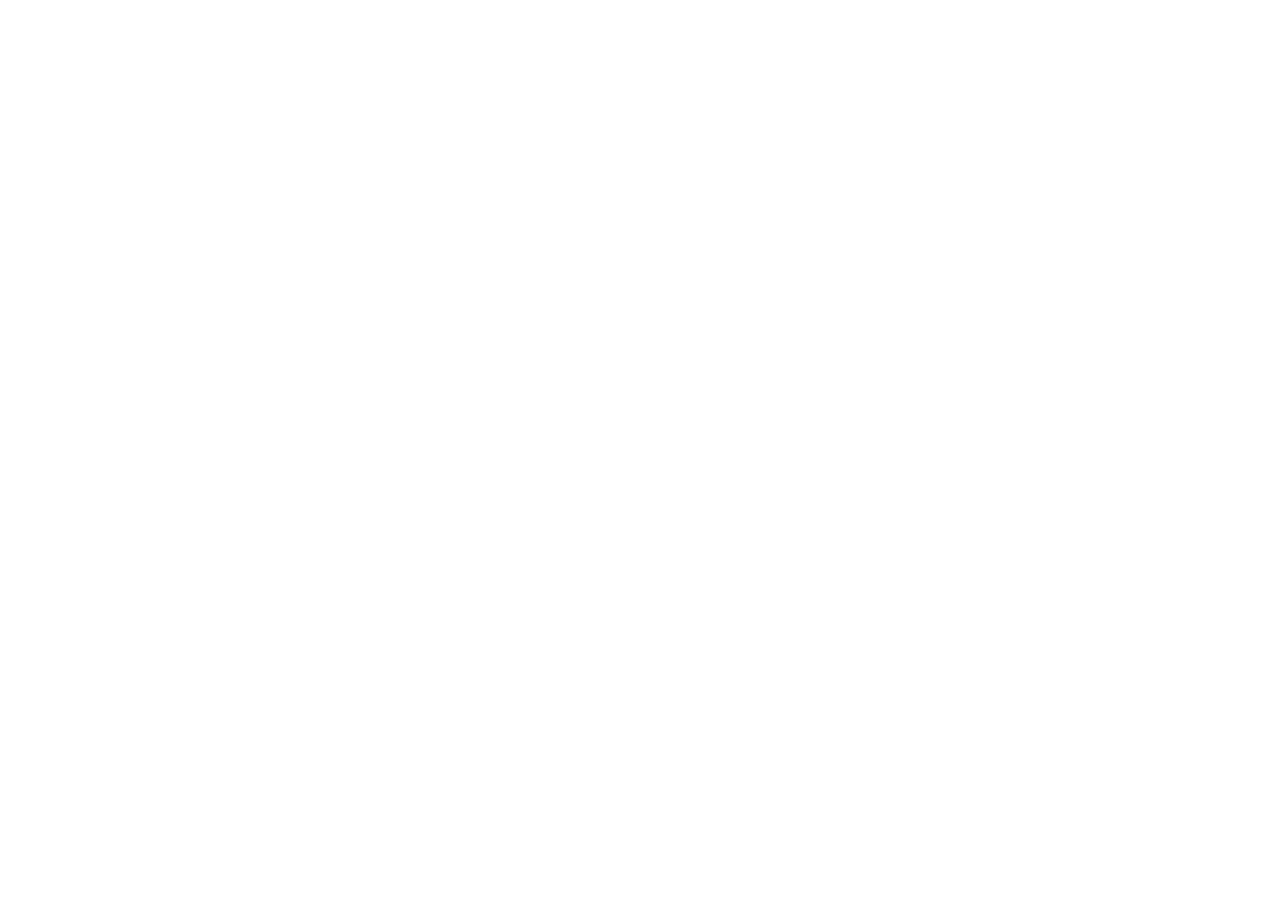
==== FaleConosco/index.html @ 0dec9604 "feat: initial project structure with creation of pages (Home, Blog, About, Contact) and implementati" ====
<!DOCTYPE html>
<html lang="pt-br">
<head>
    <meta charset="UTF-8">
    <meta name="viewport" content="width=device-width, initial-scale=1.0">
    <title>Sabor & Saber - Fale Conosco</title>
</head>
<body>
    
</body>
</html>
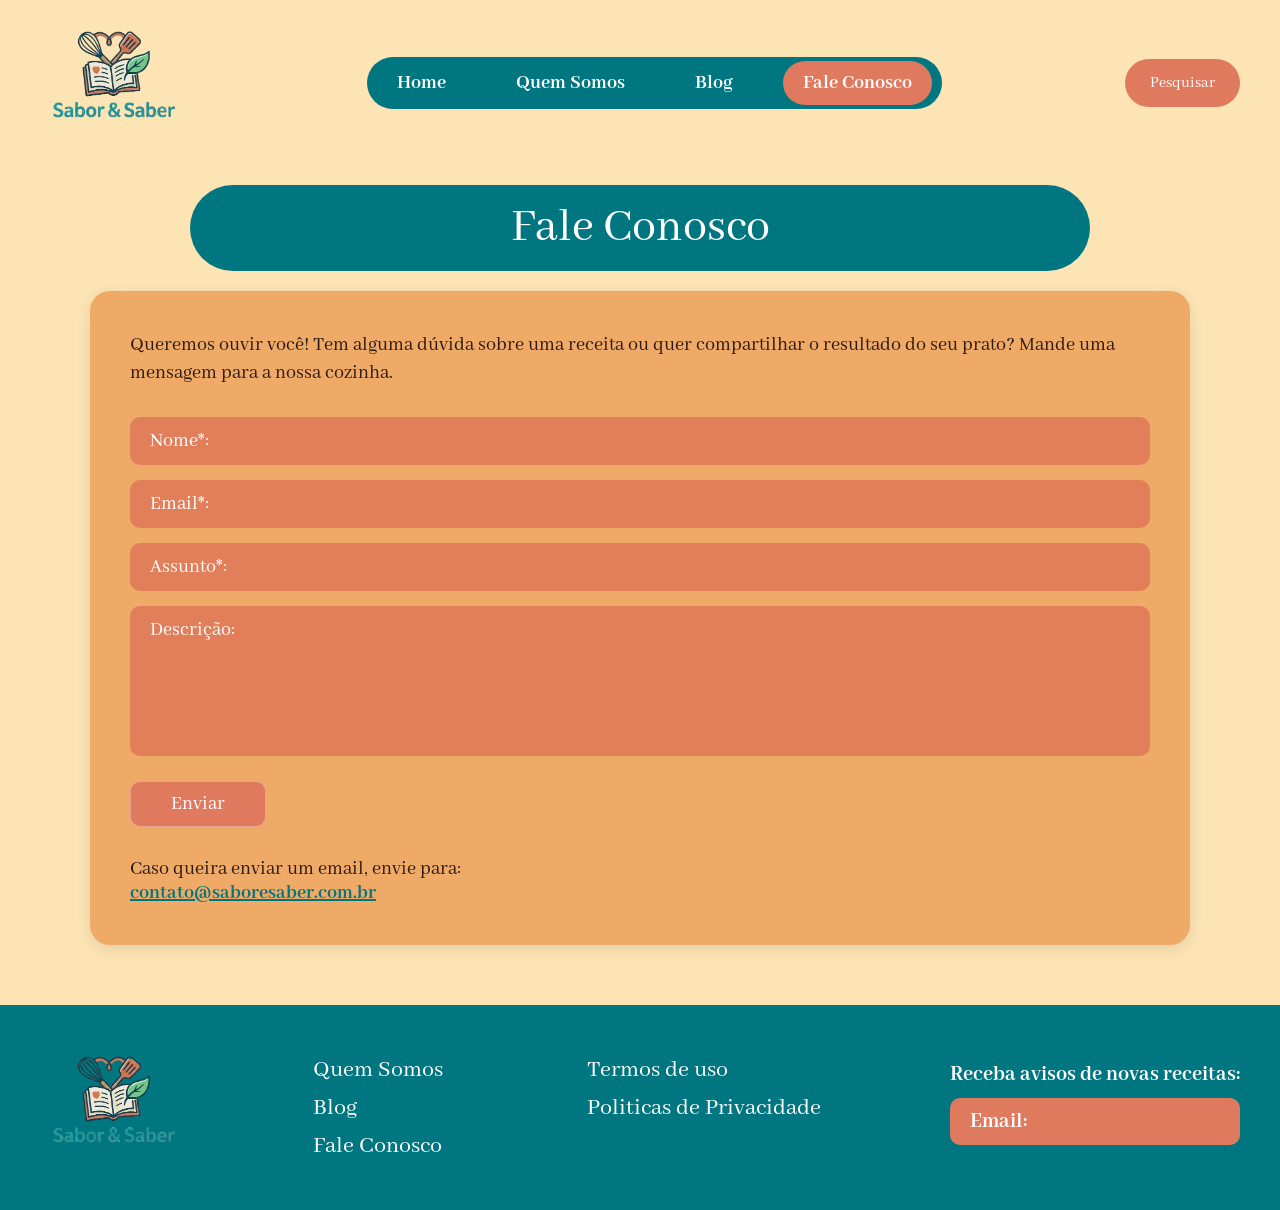
==== commit c71cebb8: "feat: add FaleConosco page with HTML and CSS" ====
--- a/FaleConosco/index.html
+++ b/FaleConosco/index.html
@@ -1,11 +1,79 @@
 <!DOCTYPE html>
 <html lang="pt-br">
-<head>
-    <meta charset="UTF-8">
-    <meta name="viewport" content="width=device-width, initial-scale=1.0">
-    <title>Sabor & Saber - Fale Conosco</title>
-</head>
-<body>
-    
-</body>
+    <head>
+        <meta charset="UTF-8">
+        <meta name="viewport" content="width=device-width, initial-scale=1.0">
+        <title>Sabor & Saber - Fale Conosco</title>
+        <link rel="stylesheet" href="style.css">
+    </head>
+    <body>
+        <div class="master">
+            <div class="topo">
+                <div class="logo">
+                    <img src="../images/icone-bg.png" alt="Sabor & Saber">
+                </div>
+
+                <div class="menu">
+                    <a href="../Home/index.html">Home</a>
+                    <a href="../QuemSomos/index.html">Quem Somos</a>
+                    <a href="../Blog/index.html">Blog</a>
+                    <a href>Fale Conosco</a>
+                </div>
+
+                <div class="pesquisar">
+                    <p>Pesquisar</p>
+                </div>
+            </div>
+
+            <div class="fale-conosco">
+                <div class="titulo">
+                    <p>Fale Conosco</p>
+                </div>
+
+                <div class="conteudo">
+                    <p>Queremos ouvir você! Tem alguma dúvida sobre uma receita
+                        ou quer compartilhar o resultado do seu prato? Mande uma
+                        mensagem para a nossa cozinha.</p>
+
+                    <div class="formulario">
+                        <p>Nome*:</p>
+                        <p>Email*:</p>
+                        <p>Assunto*:</p>
+                        <p>Descrição:</p>
+
+                        <div class="enviar">
+                            <p>Enviar</p>
+                        </div>
+                    </div>
+
+                    <div class="contato">
+                        <p>Caso queira enviar um email, envie para:
+                            <p class="email">contato@saboresaber.com.br</p>
+                        </p>
+                    </div>
+                </div>
+                
+                <div class="rodape">
+                    <div class="icone">
+                        <img src="../images/icone-bg.png" alt="Sabor & Saber">
+                    </div>
+
+                    <div class="menu-rodape">
+                        <a href="../QuemSomos/index.html">Quem Somos</a>
+                        <a href>Termos de uso</a>
+                        <a href="../Blog/index.html">Blog</a>
+                        <a href>Politicas de Privacidade</a>
+                        <a href="../FaleConosco/index.html">Fale Conosco</a>
+                    </div>
+
+                    <div class="aviso-email">
+                        <p>Receba avisos de novas receitas:</p>
+                        <div class="email">
+                            <p>Email:</p>
+                        </div>
+                    </div>
+                </div>
+            </div>
+        </div>
+    </body>
 </html>
--- a/FaleConosco/style.css
+++ b/FaleConosco/style.css
@@ -0,0 +1,185 @@
+@import url('https://fonts.googleapis.com/css2?family=Abhaya+Libre:wght@400;700&display=swap');
+
+* {
+    margin: 0;
+    padding: 0;
+    box-sizing: border-box;
+}
+
+html {
+    -webkit-scrollbar { display: none; }
+    -ms-overflow-style: none;  
+    scrollbar-width: none;  
+}
+
+body {
+    background-color: #fce4b4;
+    font-family: 'Abhaya Libre', serif;
+}
+
+.master {
+    width: 100%;
+}
+
+.master .topo {
+    display: flex;
+    justify-content: space-between;
+    align-items: center;
+    padding: 20px 40px;
+}
+
+.master .topo .logo img { height: 120px; }
+
+.master .topo .menu {
+    background-color: #007680;
+    display: flex;
+    padding: 4px 10px;
+    border-radius: 50px;
+    gap: 30px;
+    align-items: center;
+}
+
+.master .topo .menu a {
+    color: white;
+    font-size: 1.25rem;
+    font-weight: 700;
+    text-decoration: none;
+    padding: 10px 20px;
+}
+
+.master .topo .menu a:last-child {
+    background-color: #e07a5f;
+    border-radius: 50px;
+}
+
+.master .topo .pesquisar {
+    background-color: #e07a5f;
+    color: white;
+    padding: 15px 25px;
+    border-radius: 50px;
+    cursor: pointer;
+}
+
+.master .fale-conosco .titulo {
+    background-color: #007680;
+    width: 80%;
+    max-width: 900px;
+    margin: 20px auto;
+    padding: 15px;
+    border-radius: 50px;
+    text-align: center;
+}
+
+.master .fale-conosco .titulo p {
+    color: white;
+    font-size: 3rem;
+}
+
+.master .fale-conosco .conteudo {
+    background-color: #EEAA66;
+    width: 95%;
+    max-width: 1100px;
+    margin: 0 auto 60px auto;
+    padding: 40px;
+    border-radius: 20px;
+    box-shadow: 0 4px 15px rgba(0,0,0,0.1);
+}
+
+.master .fale-conosco .conteudo > p {
+    font-size: 1.25rem;
+    color: #2e1a14;
+    margin-bottom: 30px;
+    line-height: 1.4;
+}
+
+.master .fale-conosco .formulario {
+    display: flex;
+    flex-direction: column;
+    gap: 15px;
+}
+
+.master .fale-conosco .formulario p {
+    display: block;
+    background-color: #E27F5B;
+    color: white;
+    text-decoration: none;
+    padding: 12px 20px;
+    border-radius: 10px;
+    font-size: 1.25rem;
+    cursor: text;
+}
+
+.master .fale-conosco .formulario p:nth-child(4) {
+    height: 150px;
+}
+
+.master .fale-conosco .formulario .enviar p {
+    display: inline-block;
+    width: auto;
+    padding: 10px 40px;
+    margin-top: 10px;
+    background-color: #e07a5f;
+    border: 1px solid rgba(255,255,255,0.3);
+    cursor: pointer;
+}
+
+.master .fale-conosco .conteudo .contato {
+    margin-top: 30px;
+    font-size: 1.25rem;
+    color: #2e1a14;
+}
+
+.master .fale-conosco .conteudo .contato .email {
+    display: inline;
+    color: #007680;
+    font-weight: bold;
+    text-decoration: underline;
+    cursor: pointer;
+}
+
+.master .rodape {
+    background-color: #007680;
+    width: 100%;
+    margin-top: 60px;
+    padding: 40px;
+    display: flex;
+    justify-content: space-between;
+    align-items: center;
+    color: white;
+}
+
+.master .rodape .icone img { 
+    height: 120px; 
+}
+
+.master .rodape .menu-rodape {
+    display: grid;
+    grid-template-columns: 1fr 1fr;
+    gap: 10px 40px;
+}
+
+.master .rodape .menu-rodape a {
+    color: white;
+    text-decoration: none;
+    font-size: 1.5rem;
+}
+
+.master .rodape .aviso-email p {
+    font-size: 1.4rem;
+    margin-bottom: 10px;
+    cursor: default;
+}
+
+.master .rodape .aviso-email p:first-child {
+    font-weight: bold;
+    margin-bottom: 10px;
+}
+
+.master .rodape .aviso-email .email p:first-child {
+    background-color: #e07a5f;
+    padding: 10px 20px;
+    border-radius: 10px;
+    color: white;
+    display: block;
+    cursor: text;
+}
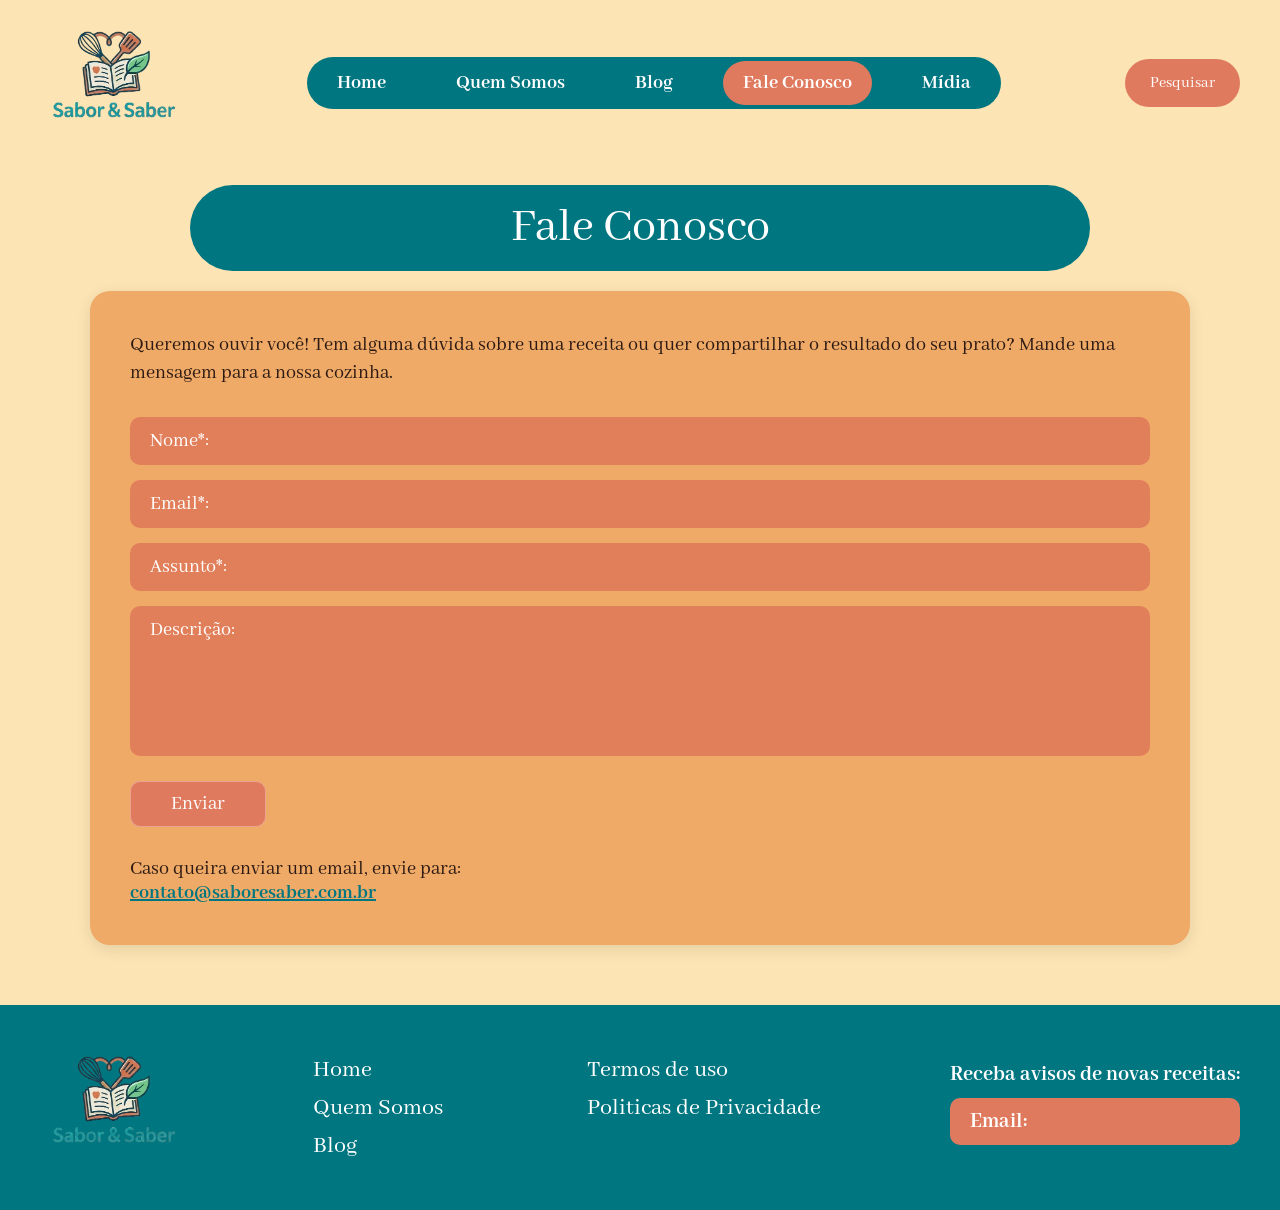
==== commit ad5ec0aa: "refactor: improve FaleConosco page structure and styling" ====
--- a/FaleConosco/index.html
+++ b/FaleConosco/index.html
@@ -1,79 +1,83 @@
 <!DOCTYPE html>
 <html lang="pt-br">
-    <head>
-        <meta charset="UTF-8">
-        <meta name="viewport" content="width=device-width, initial-scale=1.0">
-        <title>Sabor & Saber - Fale Conosco</title>
-        <link rel="stylesheet" href="style.css">
-    </head>
-    <body>
-        <div class="master">
-            <div class="topo">
-                <div class="logo">
-                    <img src="../images/icone-bg.png" alt="Sabor & Saber">
+
+<head>
+    <meta charset="UTF-8">
+    <meta name="viewport" content="width=device-width, initial-scale=1.0">
+    <title>Sabor & Saber - Fale Conosco</title>
+    <link rel="stylesheet" href="style.css">
+</head>
+
+<body>
+    <div class="master">
+        <div class="topo">
+            <div class="logo">
+                <img src="../src/images/icone-bg.png" alt="Sabor & Saber">
+            </div>
+
+            <div class="menu">
+                <a href="../Home/index.html">Home</a>
+                <a href="../QuemSomos/index.html">Quem Somos</a>
+                <a href="../Blog/index.html">Blog</a>
+                <a href>Fale Conosco</a>
+                <a href="../Video e Audio/index.html">Mídia</a>
+            </div>
+
+            <div class="pesquisar">
+                <p>Pesquisar</p>
+            </div>
+        </div>
+
+        <div class="fale-conosco">
+            <div class="titulo">
+                <p>Fale Conosco</p>
+            </div>
+
+            <div class="conteudo">
+                <p>Queremos ouvir você! Tem alguma dúvida sobre uma receita
+                    ou quer compartilhar o resultado do seu prato? Mande uma
+                    mensagem para a nossa cozinha.</p>
+
+                <div class="formulario">
+                    <p>Nome*:</p>
+                    <p>Email*:</p>
+                    <p>Assunto*:</p>
+                    <p>Descrição:</p>
+
+                    <div class="enviar">
+                        <p>Enviar</p>
+                    </div>
                 </div>
 
-                <div class="menu">
-                    <a href="../Home/index.html">Home</a>
-                    <a href="../QuemSomos/index.html">Quem Somos</a>
-                    <a href="../Blog/index.html">Blog</a>
-                    <a href>Fale Conosco</a>
-                </div>
-
-                <div class="pesquisar">
-                    <p>Pesquisar</p>
+                <div class="contato">
+                    <p>Caso queira enviar um email, envie para:
+                    <p class="email">contato@saboresaber.com.br</p>
+                    </p>
                 </div>
             </div>
 
-            <div class="fale-conosco">
-                <div class="titulo">
-                    <p>Fale Conosco</p>
+            <div class="rodape">
+                <div class="icone">
+                    <img src="../src/images/icone-bg.png" alt="Sabor & Saber">
                 </div>
 
-                <div class="conteudo">
-                    <p>Queremos ouvir você! Tem alguma dúvida sobre uma receita
-                        ou quer compartilhar o resultado do seu prato? Mande uma
-                        mensagem para a nossa cozinha.</p>
+                <div class="menu-rodape">
+                    <a href="../Home/index.html">Home</a>
+                    <a href>Termos de uso</a>
+                    <a href="../QuemSomos/index.html">Quem Somos</a>
+                    <a href>Politicas de Privacidade</a>
+                    <a href="../Blog/index.html">Blog</a>
+                </div>
 
-                    <div class="formulario">
-                        <p>Nome*:</p>
-                        <p>Email*:</p>
-                        <p>Assunto*:</p>
-                        <p>Descrição:</p>
-
-                        <div class="enviar">
-                            <p>Enviar</p>
-                        </div>
-                    </div>
-
-                    <div class="contato">
-                        <p>Caso queira enviar um email, envie para:
-                            <p class="email">contato@saboresaber.com.br</p>
-                        </p>
-                    </div>
-                </div>
-                
-                <div class="rodape">
-                    <div class="icone">
-                        <img src="../images/icone-bg.png" alt="Sabor & Saber">
-                    </div>
-
-                    <div class="menu-rodape">
-                        <a href="../QuemSomos/index.html">Quem Somos</a>
-                        <a href>Termos de uso</a>
-                        <a href="../Blog/index.html">Blog</a>
-                        <a href>Politicas de Privacidade</a>
-                        <a href="../FaleConosco/index.html">Fale Conosco</a>
-                    </div>
-
-                    <div class="aviso-email">
-                        <p>Receba avisos de novas receitas:</p>
-                        <div class="email">
-                            <p>Email:</p>
-                        </div>
+                <div class="aviso-email">
+                    <p>Receba avisos de novas receitas:</p>
+                    <div class="email">
+                        <p>Email:</p>
                     </div>
                 </div>
             </div>
         </div>
-    </body>
+    </div>
+</body>
+
 </html>
--- a/FaleConosco/style.css
+++ b/FaleConosco/style.css
@@ -7,9 +7,12 @@
 }
 
 html {
-    -webkit-scrollbar { display: none; }
-    -ms-overflow-style: none;  
-    scrollbar-width: none;  
+    -webkit-scrollbar {
+        display: none;
+    }
+
+    -ms-overflow-style: none;
+    scrollbar-width: none;
 }
 
 body {
@@ -28,7 +31,9 @@
     padding: 20px 40px;
 }
 
-.master .topo .logo img { height: 120px; }
+.master .topo .logo img {
+    height: 120px;
+}
 
 .master .topo .menu {
     background-color: #007680;
@@ -47,7 +52,7 @@
     padding: 10px 20px;
 }
 
-.master .topo .menu a:last-child {
+.master .topo .menu a:nth-child(4) {
     background-color: #e07a5f;
     border-radius: 50px;
 }
@@ -82,10 +87,10 @@
     margin: 0 auto 60px auto;
     padding: 40px;
     border-radius: 20px;
-    box-shadow: 0 4px 15px rgba(0,0,0,0.1);
+    box-shadow: 0 4px 15px rgba(0, 0, 0, 0.1);
 }
 
-.master .fale-conosco .conteudo > p {
+.master .fale-conosco .conteudo>p {
     font-size: 1.25rem;
     color: #2e1a14;
     margin-bottom: 30px;
@@ -119,7 +124,7 @@
     padding: 10px 40px;
     margin-top: 10px;
     background-color: #e07a5f;
-    border: 1px solid rgba(255,255,255,0.3);
+    border: 1px solid rgba(255, 255, 255, 0.3);
     cursor: pointer;
 }
 
@@ -148,8 +153,8 @@
     color: white;
 }
 
-.master .rodape .icone img { 
-    height: 120px; 
+.master .rodape .icone img {
+    height: 120px;
 }
 
 .master .rodape .menu-rodape {
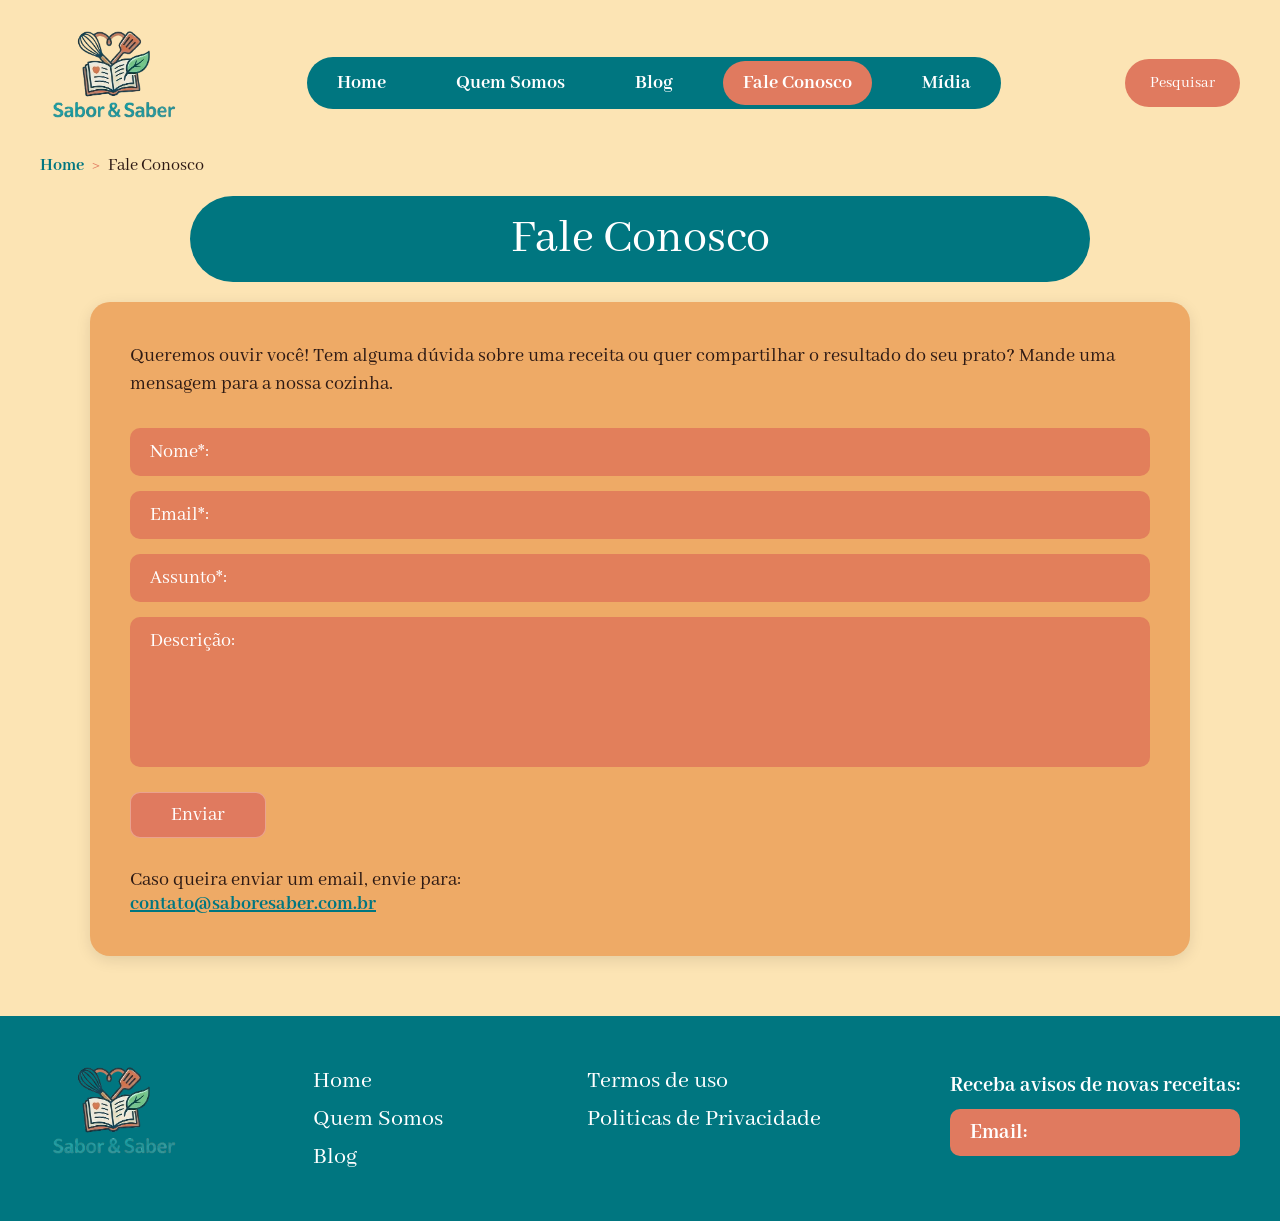
==== commit 9b36bd0d: "feat: add breadcrumb navigation to all pages and format HTML files for consistency" ====
--- a/FaleConosco/index.html
+++ b/FaleConosco/index.html
@@ -1,83 +1,92 @@
 <!DOCTYPE html>
 <html lang="pt-br">
 
-<head>
-    <meta charset="UTF-8">
-    <meta name="viewport" content="width=device-width, initial-scale=1.0">
-    <title>Sabor & Saber - Fale Conosco</title>
-    <link rel="stylesheet" href="style.css">
-</head>
+    <head>
+        <meta charset="UTF-8">
+        <meta name="viewport" content="width=device-width, initial-scale=1.0">
+        <title>Sabor & Saber - Fale Conosco</title>
+        <link rel="stylesheet" href="style.css">
+    </head>
 
-<body>
-    <div class="master">
-        <div class="topo">
-            <div class="logo">
-                <img src="../src/images/icone-bg.png" alt="Sabor & Saber">
+    <body>
+        <div class="master">
+            <div class="topo">
+                <div class="logo">
+                    <img src="../src/images/icone-bg.png" alt="Sabor & Saber">
+                </div>
+
+                <div class="menu">
+                    <a href="../Home/index.html">Home</a>
+                    <a href="../QuemSomos/index.html">Quem Somos</a>
+                    <a href="../Blog/index.html">Blog</a>
+                    <a href>Fale Conosco</a>
+                    <a href="../Video e Audio/index.html">Mídia</a>
+                </div>
+
+                <div class="pesquisar">
+                    <p>Pesquisar</p>
+                </div>
             </div>
 
-            <div class="menu">
-                <a href="../Home/index.html">Home</a>
-                <a href="../QuemSomos/index.html">Quem Somos</a>
-                <a href="../Blog/index.html">Blog</a>
-                <a href>Fale Conosco</a>
-                <a href="../Video e Audio/index.html">Mídia</a>
+            <div class="breadcrumb-container">
+                <ul class="breadcrumb-lista">
+                    <li><a href="../Home/index.html">Home</a></li>
+                    <li><p class="separador">></p></li>
+                    <li><p class="atual">Fale Conosco</p></li>
+                </ul>
             </div>
 
-            <div class="pesquisar">
-                <p>Pesquisar</p>
-            </div>
-        </div>
+            <div class="fale-conosco">
+                <div class="titulo">
+                    <p>Fale Conosco</p>
+                </div>
 
-        <div class="fale-conosco">
-            <div class="titulo">
-                <p>Fale Conosco</p>
-            </div>
+                <div class="conteudo">
+                    <p>Queremos ouvir você! Tem alguma dúvida sobre uma receita
+                        ou quer compartilhar o resultado do seu prato? Mande uma
+                        mensagem para a nossa cozinha.</p>
 
-            <div class="conteudo">
-                <p>Queremos ouvir você! Tem alguma dúvida sobre uma receita
-                    ou quer compartilhar o resultado do seu prato? Mande uma
-                    mensagem para a nossa cozinha.</p>
+                    <div class="formulario">
+                        <p>Nome*:</p>
+                        <p>Email*:</p>
+                        <p>Assunto*:</p>
+                        <p>Descrição:</p>
 
-                <div class="formulario">
-                    <p>Nome*:</p>
-                    <p>Email*:</p>
-                    <p>Assunto*:</p>
-                    <p>Descrição:</p>
+                        <div class="enviar">
+                            <p>Enviar</p>
+                        </div>
+                    </div>
 
-                    <div class="enviar">
-                        <p>Enviar</p>
+                    <div class="contato">
+                        <p>Caso queira enviar um email, envie para:
+                            <p class="email">contato@saboresaber.com.br</p>
+                        </p>
                     </div>
                 </div>
 
-                <div class="contato">
-                    <p>Caso queira enviar um email, envie para:
-                    <p class="email">contato@saboresaber.com.br</p>
-                    </p>
-                </div>
-            </div>
+                <div class="rodape">
+                    <div class="icone">
+                        <img src="../src/images/icone-bg.png"
+                            alt="Sabor & Saber">
+                    </div>
 
-            <div class="rodape">
-                <div class="icone">
-                    <img src="../src/images/icone-bg.png" alt="Sabor & Saber">
-                </div>
+                    <div class="menu-rodape">
+                        <a href="../Home/index.html">Home</a>
+                        <a href>Termos de uso</a>
+                        <a href="../QuemSomos/index.html">Quem Somos</a>
+                        <a href>Politicas de Privacidade</a>
+                        <a href="../Blog/index.html">Blog</a>
+                    </div>
 
-                <div class="menu-rodape">
-                    <a href="../Home/index.html">Home</a>
-                    <a href>Termos de uso</a>
-                    <a href="../QuemSomos/index.html">Quem Somos</a>
-                    <a href>Politicas de Privacidade</a>
-                    <a href="../Blog/index.html">Blog</a>
-                </div>
-
-                <div class="aviso-email">
-                    <p>Receba avisos de novas receitas:</p>
-                    <div class="email">
-                        <p>Email:</p>
+                    <div class="aviso-email">
+                        <p>Receba avisos de novas receitas:</p>
+                        <div class="email">
+                            <p>Email:</p>
+                        </div>
                     </div>
                 </div>
             </div>
         </div>
-    </div>
-</body>
+    </body>
 
 </html>
--- a/FaleConosco/style.css
+++ b/FaleConosco/style.css
@@ -63,6 +63,48 @@
     padding: 15px 25px;
     border-radius: 50px;
     cursor: pointer;
+}
+
+.master .breadcrumb-container {
+    width: 100%;
+    padding: 0 40px;
+    margin-top: -10px;
+    margin-bottom: 20px;
+}
+
+.master .breadcrumb-container .breadcrumb-lista {
+    display: flex;
+    list-style: none;
+    align-items: center;
+    gap: 8px;
+}
+
+.master .breadcrumb-container .breadcrumb-lista li {
+    display: flex;
+    align-items: center;
+}
+
+.master .breadcrumb-container .breadcrumb-lista li a, .breadcrumb-lista li p {
+    font-size: 1.1rem;
+    color: #2e1a14;
+    text-decoration: none;
+    margin: 0;
+    padding: 0;
+}
+
+.master .breadcrumb-container .breadcrumb-lista li a {
+    color: #007680;
+    font-weight: 700;
+}
+
+.master .breadcrumb-container .breadcrumb-lista li .separador {
+    color: #e07a5f;
+    font-weight: bold;
+}
+
+.master .breadcrumb-container .breadcrumb-lista li .atual {
+    font-weight: 400;
+    color: #2e1a14;
 }
 
 .master .fale-conosco .titulo {
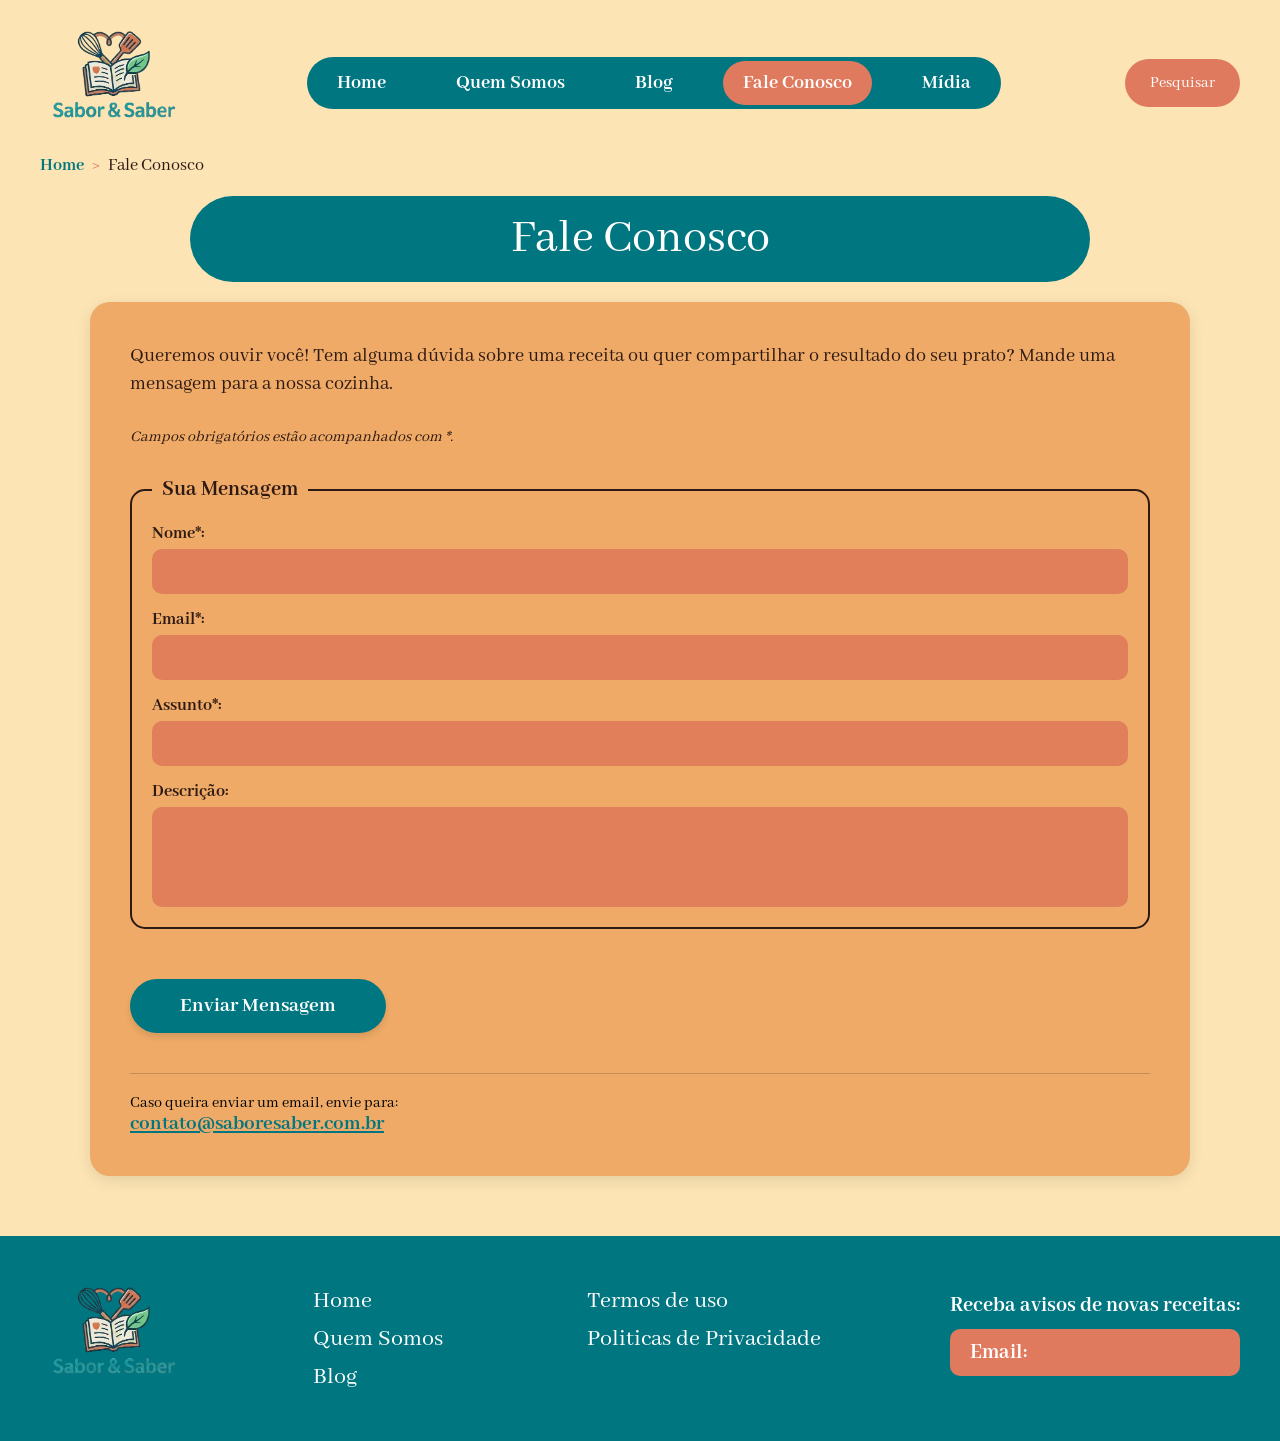
==== commit 0c3a1381: "refactor: restructure FaleConosco HTML with semantic form elements and improve styling" ====
--- a/FaleConosco/index.html
+++ b/FaleConosco/index.html
@@ -46,20 +46,39 @@
                         ou quer compartilhar o resultado do seu prato? Mande uma
                         mensagem para a nossa cozinha.</p>
 
-                    <div class="formulario">
-                        <p>Nome*:</p>
-                        <p>Email*:</p>
-                        <p>Assunto*:</p>
-                        <p>Descrição:</p>
+                    <form class="formulario-contato">
+                        <p class="aviso-obrigatorio">Campos obrigatórios estão acompanhados com *.</p>
+                        
+                        <fieldset>
+                            <legend>Sua Mensagem</legend>
+                            <ul>
+                                <li>
+                                    <label for="username">Nome*:</label>
+                                    <input id="username" type="text" name="username" class="input-padrao" required>
+                                </li>
+                                <li>
+                                    <label for="email">Email*:</label>
+                                    <input id="email" type="email" name="email" class="input-padrao" required>
+                                </li>
+                                <li>
+                                    <label for="assunto">Assunto*:</label>
+                                    <input id="assunto" type="text" name="assunto" class="input-padrao" required>
+                                </li>
+                                <li>
+                                    <label for="descricao">Descrição:</label>
+                                    <input id="descricao" type="text" name="descricao" class="input-padrao input-grande">
+                                </li>
+                            </ul>
+                        </fieldset>
 
-                        <div class="enviar">
-                            <p>Enviar</p>
+                        <div class="botao-area">
+                            <button type="submit" id="btn-enviar">Enviar Mensagem</button>
                         </div>
-                    </div>
+                    </form>
 
                     <div class="contato">
                         <p>Caso queira enviar um email, envie para:
-                            <p class="email">contato@saboresaber.com.br</p>
+                            <p class="email-texto">contato@saboresaber.com.br</p>
                         </p>
                     </div>
                 </div>
--- a/FaleConosco/style.css
+++ b/FaleConosco/style.css
@@ -139,47 +139,115 @@
     line-height: 1.4;
 }
 
-.master .fale-conosco .formulario {
+.master .fale-conosco .formulario-contato {
+    display: flex;
+    flex-direction: column;
+    gap: 20px;
+}
+
+.master .fale-conosco .formulario-contato fieldset {
+    border: 2px solid #2e1a14; 
+    border-radius: 15px;
+    padding: 20px;
+    margin-bottom: 20px;
+}
+
+.master .fale-conosco .formulario-contato legend {
+    font-size: 1.4rem;
+    font-weight: 700;
+    color: #2e1a14;
+    padding: 0 10px;
+}
+
+.master .fale-conosco .formulario-contato ul {
+    list-style: none;
     display: flex;
     flex-direction: column;
     gap: 15px;
 }
 
-.master .fale-conosco .formulario p {
-    display: block;
+.master .fale-conosco .formulario-contato li {
+    display: flex;
+    flex-direction: column;
+    gap: 5px;
+}
+
+.master .fale-conosco .formulario-contato .aviso-obrigatorio {
+    font-size: 1rem;
+    color: #2e1a14;
+    margin-bottom: 10px;
+    font-style: italic;
+}
+
+.master .fale-conosco .formulario-contato label {
+    font-size: 1.1rem;
+    font-weight: bold;
+    color: #2e1a14;
+}
+
+.master .fale-conosco .input-padrao {
+    width: 100%;
     background-color: #E27F5B;
     color: white;
-    text-decoration: none;
+    border: none;
     padding: 12px 20px;
     border-radius: 10px;
-    font-size: 1.25rem;
-    cursor: text;
-}
-
-.master .fale-conosco .formulario p:nth-child(4) {
-    height: 150px;
-}
-
-.master .fale-conosco .formulario .enviar p {
-    display: inline-block;
-    width: auto;
-    padding: 10px 40px;
+    font-size: 1.1rem;
+    font-family: 'Abhaya Libre', serif;
+    outline: none;
+}
+
+.master .fale-conosco .input-padrao:focus {
+    border-color: #007680;
+    background-color: #d16f4d;
+}
+
+.master .fale-conosco .input-grande {
+    height: 100px;
+}
+
+.master .fale-conosco .input-padrao::placeholder {
+    color: rgba(255, 255, 255, 0.7);
+}
+
+.master .fale-conosco .botao-area {
     margin-top: 10px;
+}
+
+.master .fale-conosco .botao-area #btn-enviar {
+    background-color: #007680;
+    color: white;
+    border: none;
+    padding: 15px 50px;
+    border-radius: 50px;
+    font-size: 1.3rem;
+    font-weight: bold;
+    font-family: 'Abhaya Libre', serif;
+    cursor: pointer;
+    transition: all 0.3s ease;
+    box-shadow: 0 4px 6px rgba(0,0,0,0.1);
+}
+
+.master .fale-conosco .botao-area #btn-enviar:hover {
     background-color: #e07a5f;
-    border: 1px solid rgba(255, 255, 255, 0.3);
-    cursor: pointer;
+    transform: translateY(-2px);
+    box-shadow: 0 6px 12px rgba(0,0,0,0.15);
+}
+
+.master .fale-conosco .botao-area #btn-enviar:active {
+    transform: translateY(0);
 }
 
 .master .fale-conosco .conteudo .contato {
-    margin-top: 30px;
-    font-size: 1.25rem;
-    color: #2e1a14;
-}
-
-.master .fale-conosco .conteudo .contato .email {
-    display: inline;
+    margin-top: 40px;
+    border-top: 1px solid rgba(46, 26, 20, 0.2);
+    padding-top: 20px;
+}
+
+.master .fale-conosco .conteudo .contato .email-texto {
     color: #007680;
     font-weight: bold;
+    font-size: 1.3rem;
     text-decoration: underline;
     cursor: pointer;
 }
